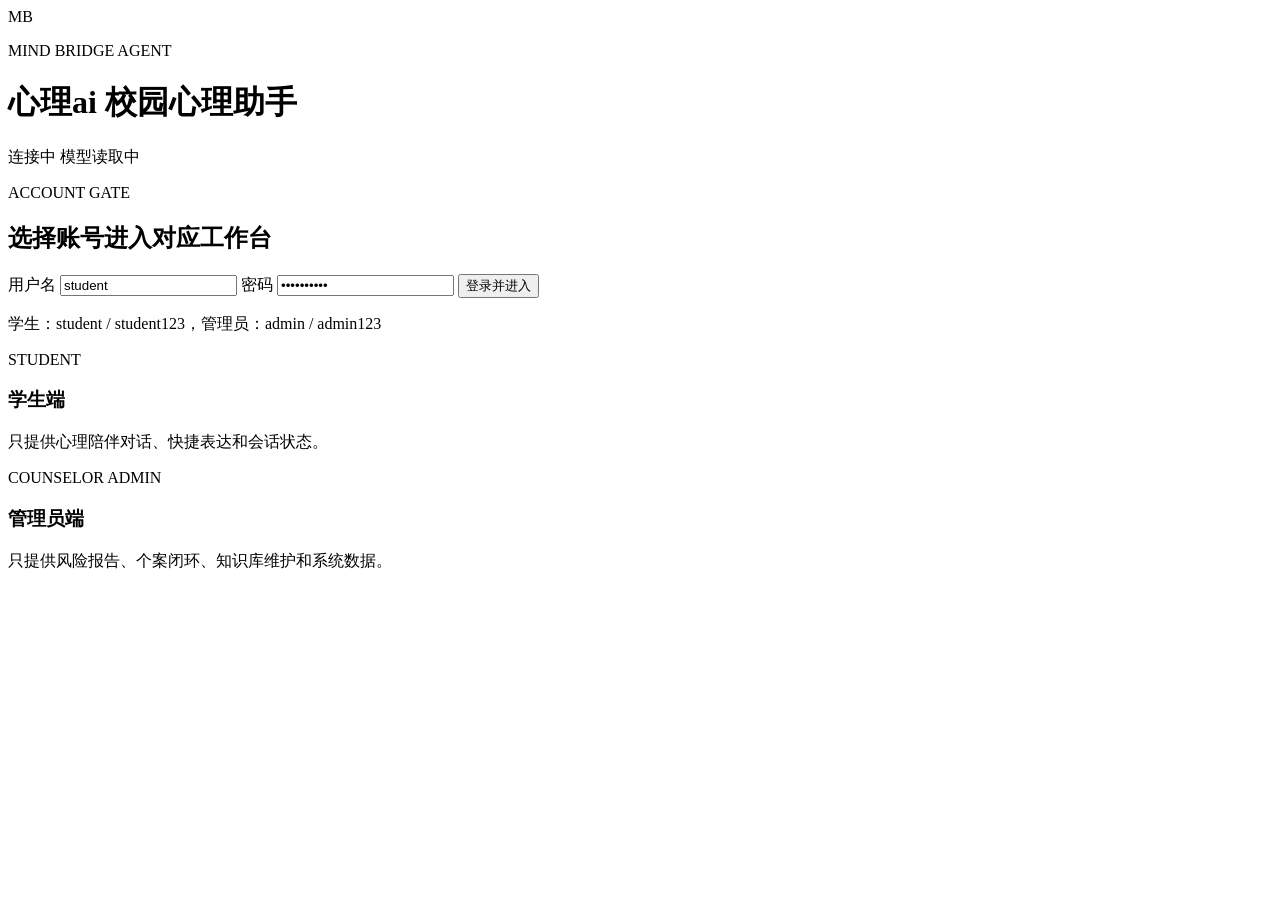
==== app/static/index.html @ 35c3c2e4 "Initial commit: publish PsychAgent" ====
<!doctype html>
<html lang="zh-CN">
<head>
  <meta charset="utf-8">
  <meta name="viewport" content="width=device-width, initial-scale=1">
  <title>心理ai 登录</title>
  <link rel="stylesheet" href="/styles.css?v=role-split-20260617">
</head>
<body class="portal-page">
  <header class="topbar portal-topbar">
    <div class="brand">
      <div class="logo">MB</div>
      <div>
        <p class="eyebrow">MIND BRIDGE AGENT</p>
        <h1>心理ai 校园心理助手</h1>
      </div>
    </div>
    <div class="status-row">
      <span id="serviceState" class="pill warn">连接中</span>
      <span id="modelState" class="pill warn">模型读取中</span>
    </div>
  </header>

  <main class="login-shell">
    <section class="login-panel">
      <p class="panel-label">ACCOUNT GATE</p>
      <h2>选择账号进入对应工作台</h2>
      <form id="loginForm" class="login-form">
        <label>
          <span>用户名</span>
          <input id="username" value="student" autocomplete="username">
        </label>
        <label>
          <span>密码</span>
          <input id="password" value="student123" type="password" autocomplete="current-password">
        </label>
        <button class="primary full" type="submit">登录并进入</button>
        <p id="loginState" class="hint">学生：student / student123，管理员：admin / admin123</p>
      </form>
    </section>

    <section class="entry-grid" aria-label="角色入口说明">
      <article class="entry-card student-entry">
        <span class="entry-kicker">STUDENT</span>
        <h3>学生端</h3>
        <p>只提供心理陪伴对话、快捷表达和会话状态。</p>
      </article>
      <article class="entry-card admin-entry">
        <span class="entry-kicker">COUNSELOR ADMIN</span>
        <h3>管理员端</h3>
        <p>只提供风险报告、个案闭环、知识库维护和系统数据。</p>
      </article>
    </section>
  </main>

  <script src="/app.js?v=role-split-20260617"></script>
</body>
</html>
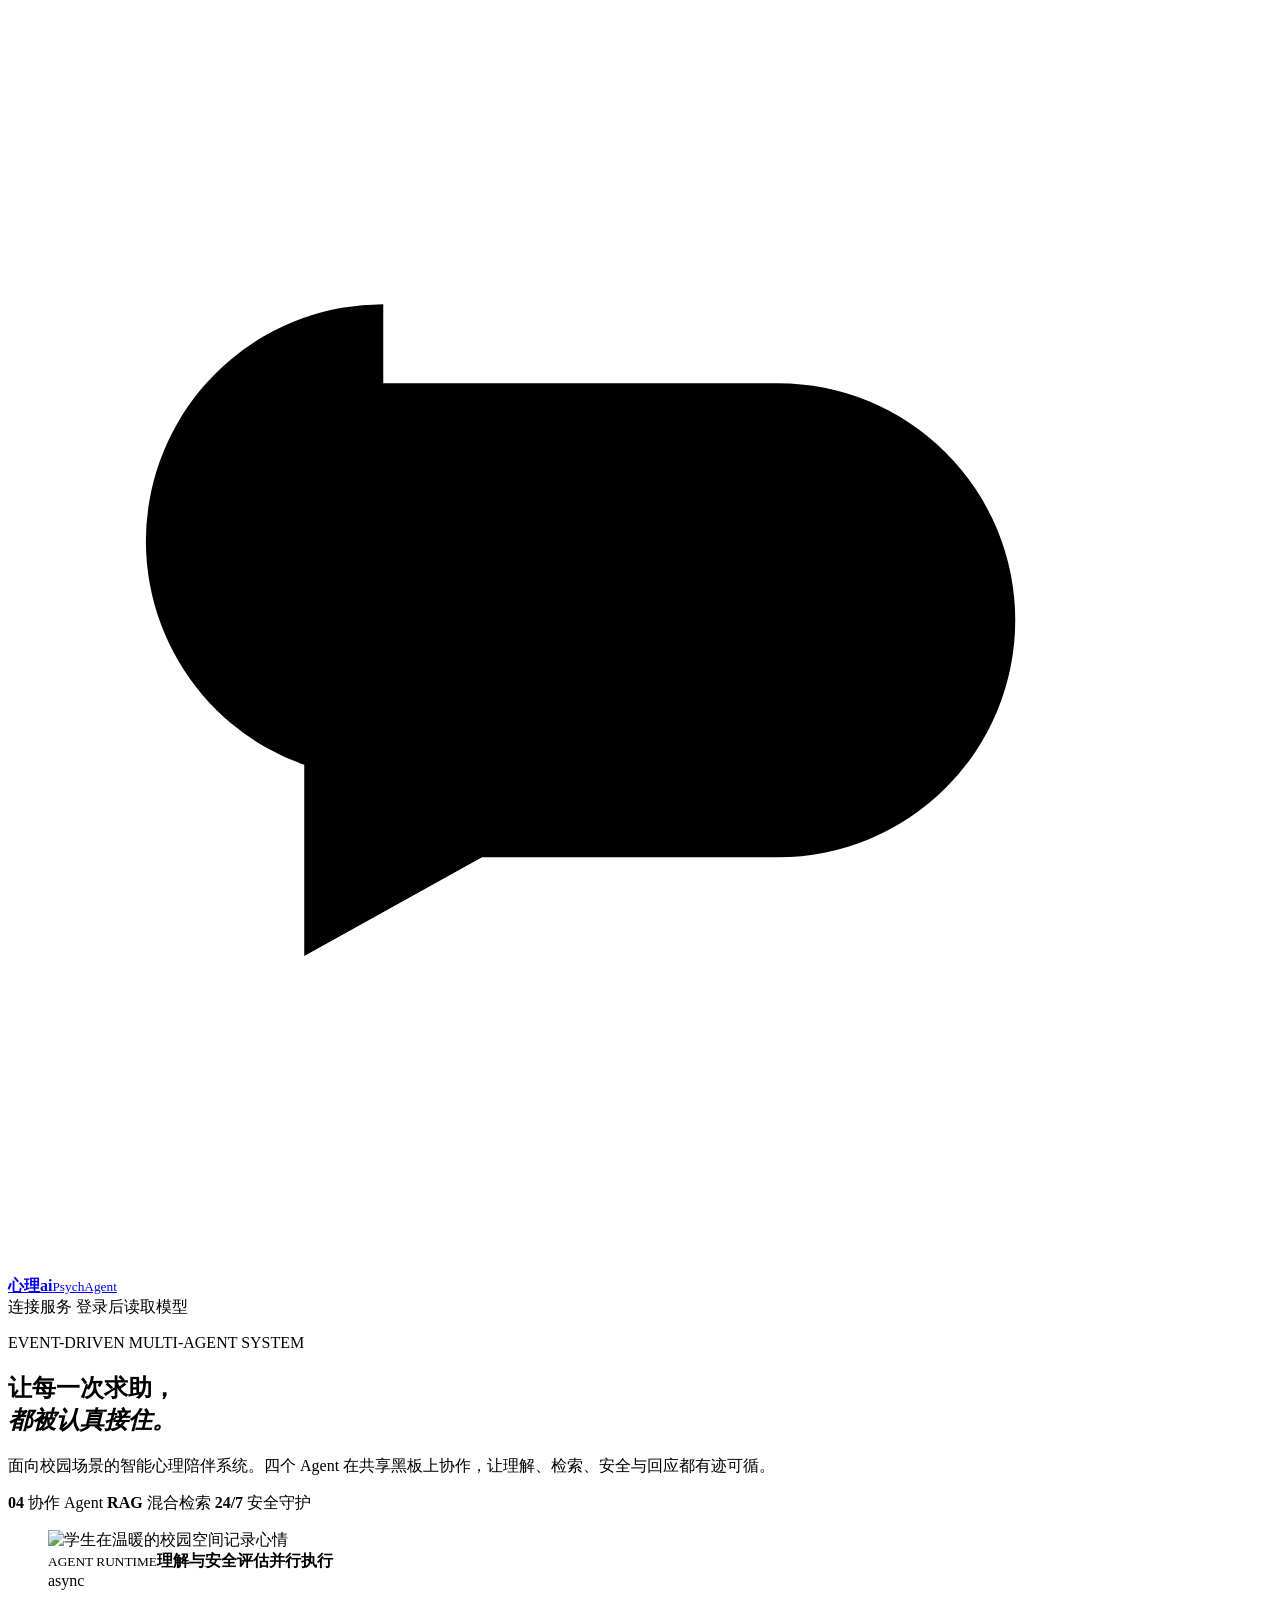
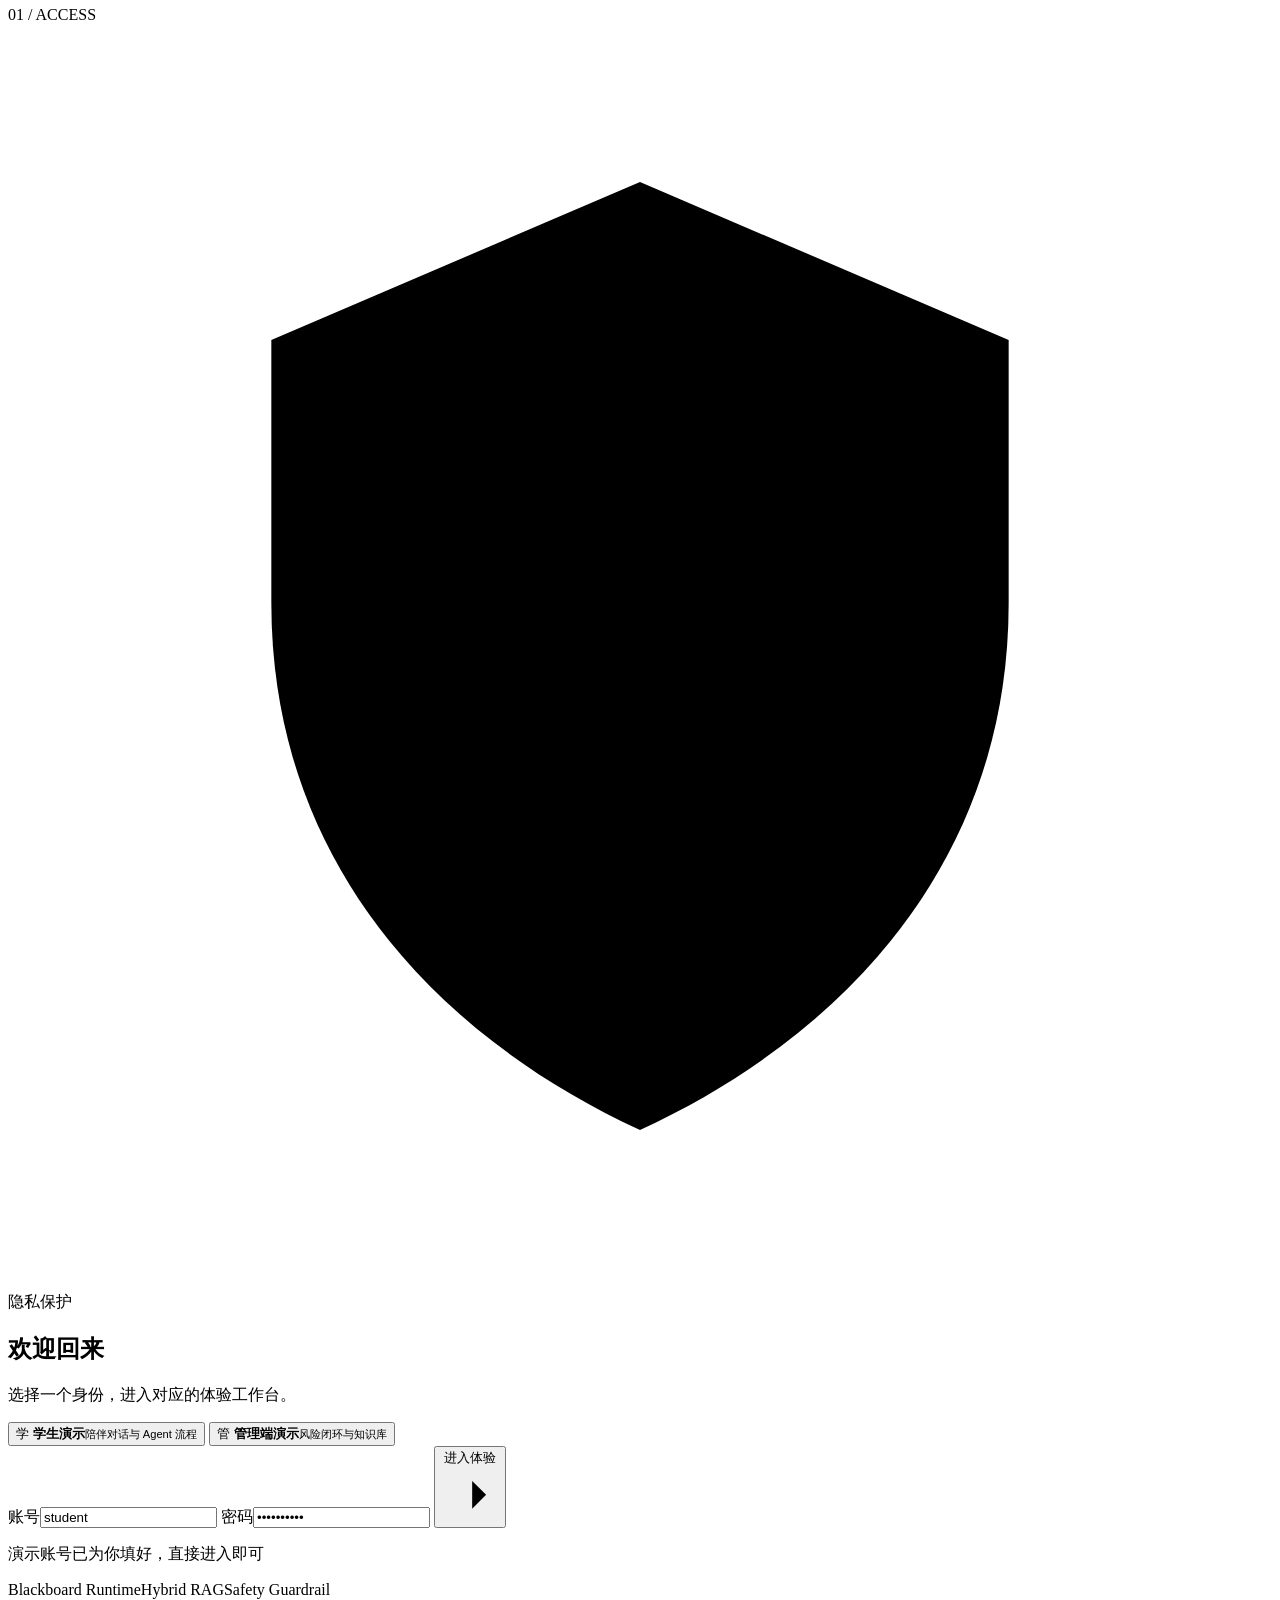
==== commit e946cb51: "feat: add interactive frontend showcase" ====
--- a/app/static/index.html
+++ b/app/static/index.html
@@ -3,56 +3,89 @@
 <head>
   <meta charset="utf-8">
   <meta name="viewport" content="width=device-width, initial-scale=1">
-  <title>心理ai 登录</title>
-  <link rel="stylesheet" href="/styles.css?v=role-split-20260617">
+  <meta name="description" content="心理ai——面向校园场景的多 Agent 心理陪伴系统">
+  <title>心理ai · 校园心理陪伴系统</title>
+  <link rel="stylesheet" href="/styles.css?v=showcase-20260908">
 </head>
 <body class="portal-page">
-  <header class="topbar portal-topbar">
-    <div class="brand">
-      <div class="logo">MB</div>
-      <div>
-        <p class="eyebrow">MIND BRIDGE AGENT</p>
-        <h1>心理ai 校园心理助手</h1>
-      </div>
-    </div>
-    <div class="status-row">
-      <span id="serviceState" class="pill warn">连接中</span>
-      <span id="modelState" class="pill warn">模型读取中</span>
+  <div class="ambient ambient-one" aria-hidden="true"></div>
+  <div class="ambient ambient-two" aria-hidden="true"></div>
+
+  <header class="portal-nav">
+    <a class="brand" href="/" aria-label="心理ai 首页">
+      <span class="brand-mark" aria-hidden="true">
+        <svg viewBox="0 0 32 32"><path d="M9.5 7.5a6 6 0 0 0-2 11.66V24l4.5-2.5h7.5a6 6 0 0 0 0-12h-10Z"/><path d="M13 14.8c1.7-2 4.3-2 6 0"/></svg>
+      </span>
+      <span><strong>心理ai</strong><small>PsychAgent</small></span>
+    </a>
+    <div class="nav-status" aria-label="服务状态">
+      <span id="serviceState" class="status-dot wait"><i></i>连接服务</span>
+      <span id="modelState" class="status-dot muted"><i></i>登录后读取模型</span>
     </div>
   </header>
 
-  <main class="login-shell">
-    <section class="login-panel">
-      <p class="panel-label">ACCOUNT GATE</p>
-      <h2>选择账号进入对应工作台</h2>
-      <form id="loginForm" class="login-form">
-        <label>
-          <span>用户名</span>
-          <input id="username" value="student" autocomplete="username">
-        </label>
-        <label>
-          <span>密码</span>
-          <input id="password" value="student123" type="password" autocomplete="current-password">
-        </label>
-        <button class="primary full" type="submit">登录并进入</button>
-        <p id="loginState" class="hint">学生：student / student123，管理员：admin / admin123</p>
-      </form>
+  <main class="portal-shell">
+    <section class="hero-copy">
+      <p class="hero-kicker"><span></span> EVENT-DRIVEN MULTI-AGENT SYSTEM</p>
+      <h1>让每一次求助，<br><em>都被认真接住。</em></h1>
+      <p class="hero-lead">面向校园场景的智能心理陪伴系统。四个 Agent 在共享黑板上协作，让理解、检索、安全与回应都有迹可循。</p>
+
+      <div class="capability-row" aria-label="系统核心能力">
+        <span><b>04</b> 协作 Agent</span>
+        <span><b>RAG</b> 混合检索</span>
+        <span><b>24/7</b> 安全守护</span>
+      </div>
+
+      <figure class="hero-visual">
+        <img src="/assets/mindbridge-campus-companion.png" alt="学生在温暖的校园空间记录心情">
+        <figcaption class="visual-overlay">
+          <span class="live-orb"></span>
+          <div><small>AGENT RUNTIME</small><strong>理解与安全评估并行执行</strong></div>
+          <span class="runtime-ms">async</span>
+        </figcaption>
+      </figure>
     </section>
 
-    <section class="entry-grid" aria-label="角色入口说明">
-      <article class="entry-card student-entry">
-        <span class="entry-kicker">STUDENT</span>
-        <h3>学生端</h3>
-        <p>只提供心理陪伴对话、快捷表达和会话状态。</p>
-      </article>
-      <article class="entry-card admin-entry">
-        <span class="entry-kicker">COUNSELOR ADMIN</span>
-        <h3>管理员端</h3>
-        <p>只提供风险报告、个案闭环、知识库维护和系统数据。</p>
-      </article>
+    <section class="login-card" aria-labelledby="loginTitle">
+      <div class="login-card-head">
+        <span class="section-index">01 / ACCESS</span>
+        <span class="privacy-chip">
+          <svg viewBox="0 0 24 24" aria-hidden="true"><path d="M12 3 5 6v5c0 4.7 2.9 8.1 7 10 4.1-1.9 7-5.3 7-10V6l-7-3Z"/><path d="m9.5 12 1.6 1.6 3.6-4"/></svg>
+          隐私保护
+        </span>
+      </div>
+      <h2 id="loginTitle">欢迎回来</h2>
+      <p class="login-intro">选择一个身份，进入对应的体验工作台。</p>
+
+      <div class="demo-switch" aria-label="快速演示入口">
+        <button type="button" class="demo-role active" data-demo-role="student">
+          <span class="role-icon">学</span>
+          <span><strong>学生演示</strong><small>陪伴对话与 Agent 流程</small></span>
+        </button>
+        <button type="button" class="demo-role" data-demo-role="admin">
+          <span class="role-icon admin">管</span>
+          <span><strong>管理端演示</strong><small>风险闭环与知识库</small></span>
+        </button>
+      </div>
+
+      <form id="loginForm" class="login-form">
+        <label><span>账号</span><input id="username" value="student" autocomplete="username" aria-label="账号"></label>
+        <label><span>密码</span><input id="password" value="student123" type="password" autocomplete="current-password" aria-label="密码"></label>
+        <button class="primary full login-submit" type="submit">
+          <span>进入体验</span>
+          <svg viewBox="0 0 24 24" aria-hidden="true"><path d="M5 12h14M13 6l6 6-6 6"/></svg>
+        </button>
+        <p id="loginState" class="login-state" aria-live="polite">演示账号已为你填好，直接进入即可</p>
+      </form>
+
+      <div class="login-foot"><span>Blackboard Runtime</span><span>Hybrid RAG</span><span>Safety Guardrail</span></div>
     </section>
   </main>
 
-  <script src="/app.js?v=role-split-20260617"></script>
+  <footer class="portal-footer">
+    <span>© 2026 PsychAgent</span>
+    <span>为校园心理支持场景而设计 · 非医疗诊断工具</span>
+  </footer>
+  <script src="/app.js?v=showcase-20260908"></script>
 </body>
 </html>
